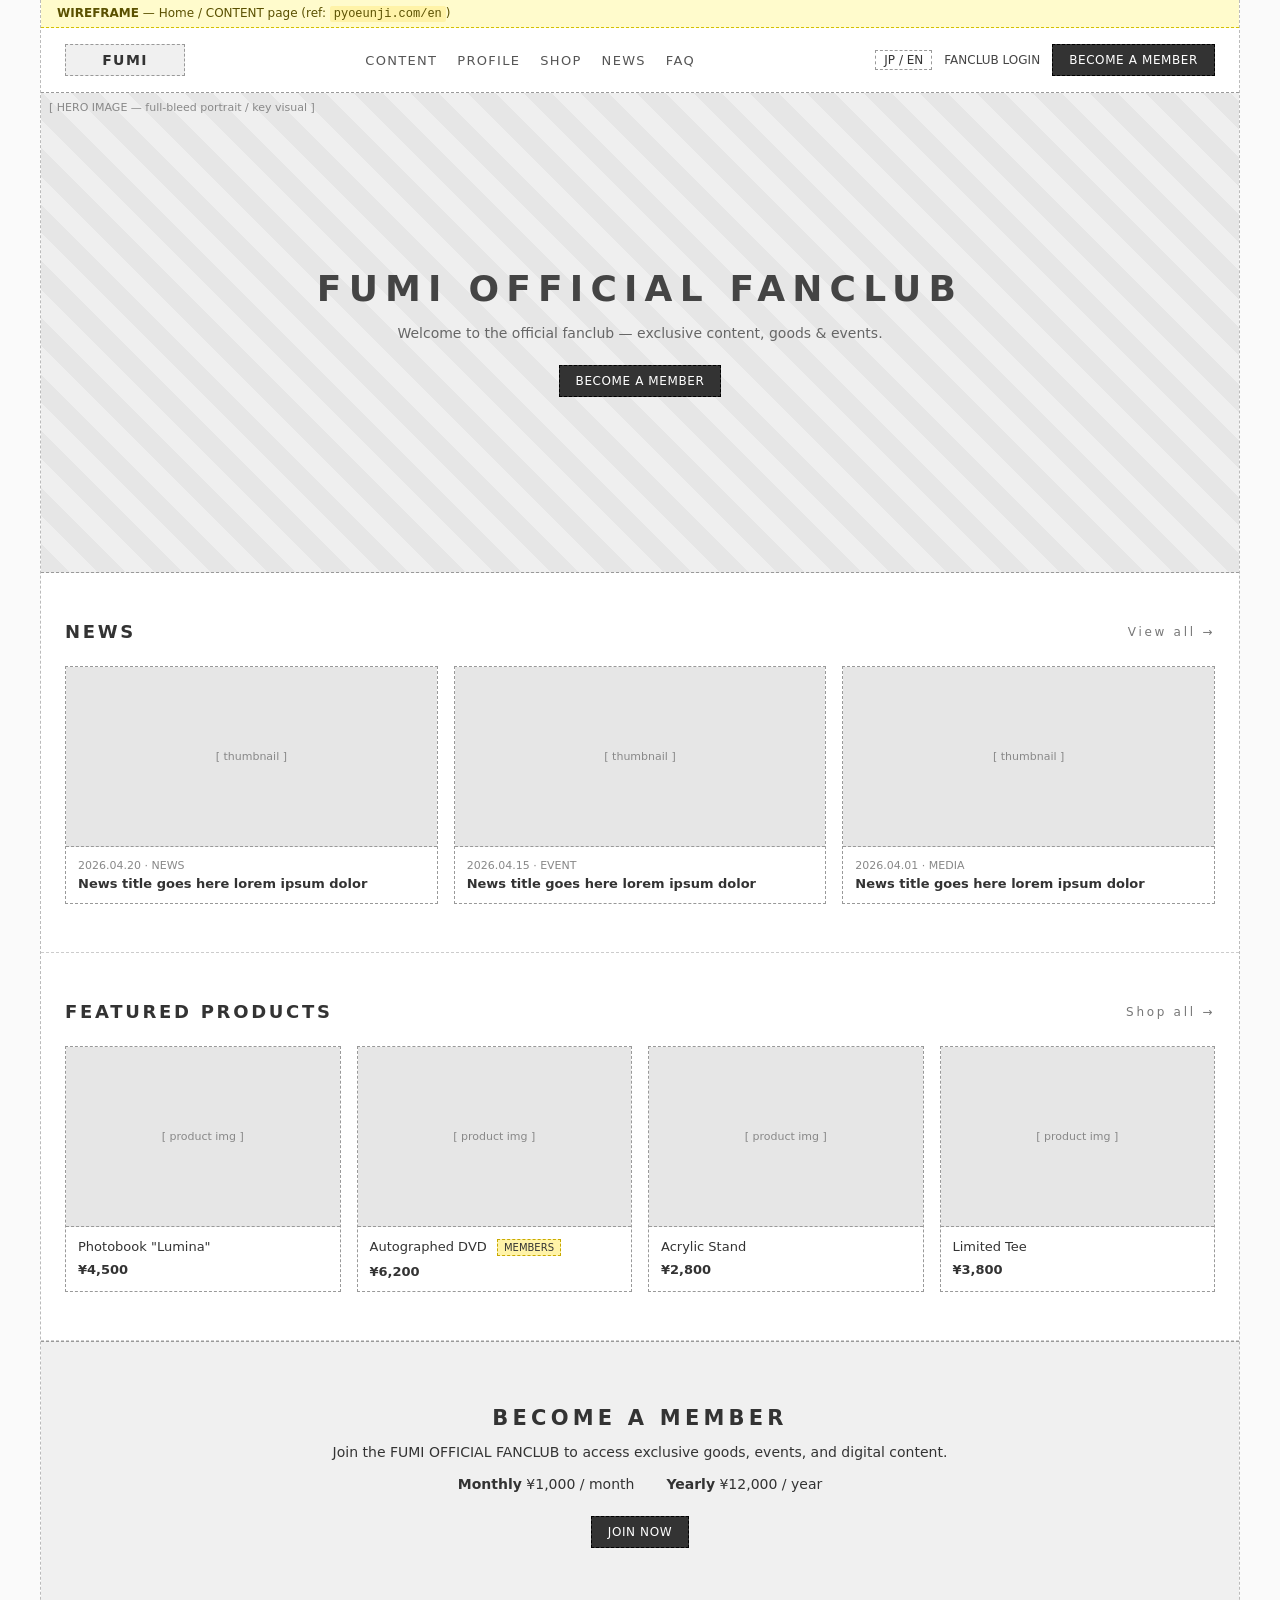
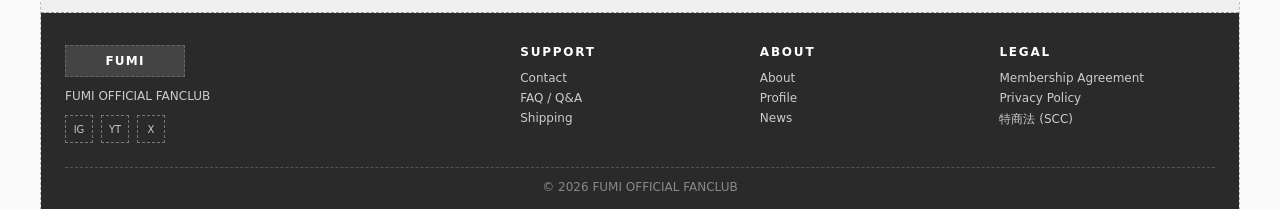
==== wireframes/index.html @ fd77c9ce "docs: add wireframes based on pyoeunji.com analysis Analyze pyoeunji.com (PYO EUNJI OFFICIAL FANCLUB" ====
<!DOCTYPE html>
<html lang="ja">
<head>
<meta charset="UTF-8" />
<meta name="viewport" content="width=device-width, initial-scale=1" />
<title>Wireframe — Home (CONTENT) | FUMI OFFICIAL FANCLUB</title>
<link rel="stylesheet" href="assets/wireframe.css" />
</head>
<body>
<div class="wf-page">

  <div class="wf-banner">
    <strong>WIREFRAME</strong> — Home / CONTENT page (ref: <code>pyoeunji.com/en</code>)
  </div>

  <!-- HEADER -->
  <header class="wf-header">
    <div class="wf-logo">FUMI</div>
    <nav class="wf-nav">
      <a href="index.html">CONTENT</a>
      <a href="profile.html">PROFILE</a>
      <a href="shop.html">SHOP</a>
      <a href="#">NEWS</a>
      <a href="#">FAQ</a>
    </nav>
    <div class="wf-actions">
      <span class="wf-lang">JP / EN</span>
      <a href="#">FANCLUB LOGIN</a>
      <a href="#" class="wf-btn primary">BECOME A MEMBER</a>
    </div>
  </header>

  <!-- HERO -->
  <section class="wf-hero">
    <span class="wf-img-label">[ HERO IMAGE — full-bleed portrait / key visual ]</span>
    <div class="wf-hero-text">
      <h1>FUMI OFFICIAL FANCLUB</h1>
      <p>Welcome to the official fanclub — exclusive content, goods &amp; events.</p>
      <a href="#" class="wf-btn primary">BECOME A MEMBER</a>
    </div>
  </section>

  <!-- LATEST NEWS -->
  <section class="wf-section">
    <h2>NEWS <a href="#">View all →</a></h2>
    <div class="wf-grid cols-3">
      <article class="wf-card">
        <div class="wf-img">[ thumbnail ]</div>
        <div class="wf-card-body">
          <div class="wf-meta">2026.04.20 · NEWS</div>
          <strong>News title goes here lorem ipsum dolor</strong>
        </div>
      </article>
      <article class="wf-card">
        <div class="wf-img">[ thumbnail ]</div>
        <div class="wf-card-body">
          <div class="wf-meta">2026.04.15 · EVENT</div>
          <strong>News title goes here lorem ipsum dolor</strong>
        </div>
      </article>
      <article class="wf-card">
        <div class="wf-img">[ thumbnail ]</div>
        <div class="wf-card-body">
          <div class="wf-meta">2026.04.01 · MEDIA</div>
          <strong>News title goes here lorem ipsum dolor</strong>
        </div>
      </article>
    </div>
  </section>

  <!-- FEATURED PRODUCTS -->
  <section class="wf-section">
    <h2>FEATURED PRODUCTS <a href="shop.html">Shop all →</a></h2>
    <div class="wf-grid cols-4">
      <article class="wf-card">
        <a href="product.html"><div class="wf-img">[ product img ]</div></a>
        <div class="wf-card-body">
          Photobook "Lumina"
          <div class="wf-price">¥4,500</div>
        </div>
      </article>
      <article class="wf-card">
        <a href="product.html"><div class="wf-img">[ product img ]</div></a>
        <div class="wf-card-body">
          Autographed DVD <span class="wf-badge">MEMBERS</span>
          <div class="wf-price">¥6,200</div>
        </div>
      </article>
      <article class="wf-card">
        <a href="product.html"><div class="wf-img">[ product img ]</div></a>
        <div class="wf-card-body">
          Acrylic Stand
          <div class="wf-price">¥2,800</div>
        </div>
      </article>
      <article class="wf-card">
        <a href="product.html"><div class="wf-img">[ product img ]</div></a>
        <div class="wf-card-body">
          Limited Tee
          <div class="wf-price">¥3,800</div>
        </div>
      </article>
    </div>
  </section>

  <!-- MEMBERSHIP BANNER -->
  <section class="wf-membership">
    <h2>BECOME A MEMBER</h2>
    <p>Join the FUMI OFFICIAL FANCLUB to access exclusive goods, events, and digital content.</p>
    <div class="wf-price-row">
      <span><strong>Monthly</strong> ¥1,000 / month</span>
      <span><strong>Yearly</strong> ¥12,000 / year</span>
    </div>
    <a href="#" class="wf-btn primary">JOIN NOW</a>
  </section>

  <!-- FOOTER -->
  <footer class="wf-footer">
    <div class="wf-foot-cols">
      <div>
        <div class="wf-logo" style="background:#444; color:#fff; border-color:#666;">FUMI</div>
        <p>FUMI OFFICIAL FANCLUB</p>
        <div class="wf-sns">
          <span>IG</span><span>YT</span><span>X</span>
        </div>
      </div>
      <div>
        <h4>SUPPORT</h4>
        <ul>
          <li><a href="#">Contact</a></li>
          <li><a href="#">FAQ / Q&amp;A</a></li>
          <li><a href="#">Shipping</a></li>
        </ul>
      </div>
      <div>
        <h4>ABOUT</h4>
        <ul>
          <li><a href="#">About</a></li>
          <li><a href="profile.html">Profile</a></li>
          <li><a href="#">News</a></li>
        </ul>
      </div>
      <div>
        <h4>LEGAL</h4>
        <ul>
          <li><a href="#">Membership Agreement</a></li>
          <li><a href="#">Privacy Policy</a></li>
          <li><a href="#">特商法 (SCC)</a></li>
        </ul>
      </div>
    </div>
    <div class="wf-copyright">© 2026 FUMI OFFICIAL FANCLUB</div>
  </footer>

</div>
</body>
</html>
---- wireframes/assets/wireframe.css ----
/* Low-fidelity wireframe styling — no real visual design, just structure */

* { box-sizing: border-box; }

html, body {
  margin: 0;
  padding: 0;
  font-family: system-ui, -apple-system, "Segoe UI", "Helvetica Neue", "Hiragino Sans", "Yu Gothic", sans-serif;
  font-size: 14px;
  color: #333;
  background: #fafafa;
}

a { color: #444; text-decoration: none; }
a:hover { text-decoration: underline; }

.wf-page {
  max-width: 1200px;
  margin: 0 auto;
  background: #fff;
  border-left: 1px dashed #bbb;
  border-right: 1px dashed #bbb;
  min-height: 100vh;
}

/* ── annotation banner ── */
.wf-banner {
  background: #fffbcc;
  border-bottom: 1px dashed #d4c200;
  padding: 6px 16px;
  font-size: 12px;
  color: #5a5000;
}
.wf-banner code { background: #fff3a8; padding: 1px 4px; border-radius: 2px; }

/* ── header ── */
.wf-header {
  display: flex;
  align-items: center;
  justify-content: space-between;
  padding: 16px 24px;
  border-bottom: 1px dashed #999;
}
.wf-logo {
  width: 120px;
  height: 32px;
  border: 1px dashed #999;
  display: flex;
  align-items: center;
  justify-content: center;
  font-weight: 600;
  letter-spacing: 0.1em;
  background: #f0f0f0;
}
.wf-nav {
  display: flex;
  gap: 20px;
  font-size: 13px;
  letter-spacing: 0.1em;
}
.wf-nav a { color: #555; }
.wf-actions {
  display: flex;
  gap: 12px;
  align-items: center;
  font-size: 12px;
}
.wf-lang {
  border: 1px dashed #999;
  padding: 2px 8px;
}
.wf-btn {
  display: inline-block;
  border: 1px dashed #555;
  background: #f5f5f5;
  padding: 8px 16px;
  font-size: 12px;
  letter-spacing: 0.05em;
  cursor: pointer;
}
.wf-btn.primary {
  background: #333;
  color: #fff;
  border: 1px dashed #000;
}

/* ── hero ── */
.wf-hero {
  position: relative;
  height: 480px;
  background: repeating-linear-gradient(
    45deg, #e6e6e6, #e6e6e6 20px, #efefef 20px, #efefef 40px
  );
  border-bottom: 1px dashed #999;
  display: flex;
  align-items: center;
  justify-content: center;
  text-align: center;
}
.wf-hero-text h1 {
  font-size: 36px;
  letter-spacing: 0.2em;
  margin: 0 0 16px;
  color: #444;
}
.wf-hero-text p {
  margin: 0 0 24px;
  color: #666;
}
.wf-hero .wf-img-label {
  position: absolute;
  top: 8px;
  left: 8px;
  font-size: 11px;
  color: #888;
}

/* ── sections ── */
.wf-section {
  padding: 48px 24px;
  border-bottom: 1px dashed #ccc;
}
.wf-section h2 {
  font-size: 18px;
  letter-spacing: 0.15em;
  margin: 0 0 24px;
  display: flex;
  justify-content: space-between;
  align-items: center;
}
.wf-section h2 a {
  font-size: 12px;
  font-weight: normal;
  color: #777;
}

/* ── grids ── */
.wf-grid {
  display: grid;
  gap: 16px;
}
.wf-grid.cols-3 { grid-template-columns: repeat(3, 1fr); }
.wf-grid.cols-4 { grid-template-columns: repeat(4, 1fr); }

.wf-card {
  border: 1px dashed #999;
  background: #fff;
  display: flex;
  flex-direction: column;
}
.wf-card .wf-img {
  height: 180px;
  background: #e6e6e6;
  border-bottom: 1px dashed #999;
  display: flex;
  align-items: center;
  justify-content: center;
  font-size: 11px;
  color: #888;
}
.wf-card .wf-card-body {
  padding: 12px;
  font-size: 13px;
}
.wf-card .wf-meta {
  font-size: 11px;
  color: #888;
  margin-bottom: 4px;
}
.wf-card .wf-price {
  margin-top: 8px;
  font-weight: 600;
}
.wf-badge {
  display: inline-block;
  font-size: 10px;
  padding: 2px 6px;
  background: #fff3a8;
  border: 1px dashed #c8a900;
  margin-left: 6px;
}

/* ── membership banner ── */
.wf-membership {
  text-align: center;
  background: #f0f0f0;
  padding: 64px 24px;
  border-top: 1px dashed #999;
  border-bottom: 1px dashed #999;
}
.wf-membership h2 {
  letter-spacing: 0.2em;
  margin: 0 0 8px;
}
.wf-membership .wf-price-row {
  display: flex;
  justify-content: center;
  gap: 32px;
  margin: 16px 0 24px;
  font-size: 14px;
}

/* ── footer ── */
.wf-footer {
  padding: 32px 24px 16px;
  background: #2a2a2a;
  color: #ccc;
  font-size: 12px;
}
.wf-footer .wf-foot-cols {
  display: grid;
  grid-template-columns: 2fr 1fr 1fr 1fr;
  gap: 24px;
  margin-bottom: 24px;
}
.wf-footer h4 {
  font-size: 12px;
  letter-spacing: 0.15em;
  color: #fff;
  margin: 0 0 12px;
}
.wf-footer ul {
  list-style: none;
  padding: 0;
  margin: 0;
}
.wf-footer li { margin-bottom: 6px; }
.wf-footer a { color: #ccc; }
.wf-footer .wf-sns {
  display: flex;
  gap: 8px;
  margin-top: 12px;
}
.wf-footer .wf-sns span {
  width: 28px;
  height: 28px;
  border: 1px dashed #777;
  display: inline-flex;
  align-items: center;
  justify-content: center;
  font-size: 10px;
}
.wf-footer .wf-copyright {
  border-top: 1px dashed #555;
  padding-top: 12px;
  text-align: center;
  color: #888;
}

/* ── profile page ── */
.wf-profile {
  display: grid;
  grid-template-columns: 1fr 1fr;
  gap: 32px;
  padding: 48px 24px;
}
.wf-profile .wf-portrait {
  height: 540px;
  background: #e6e6e6;
  border: 1px dashed #999;
  display: flex;
  align-items: center;
  justify-content: center;
  color: #888;
}
.wf-profile dl {
  display: grid;
  grid-template-columns: 100px 1fr;
  row-gap: 8px;
  margin: 16px 0 24px;
}
.wf-profile dt { color: #888; font-size: 12px; }

/* ── shop / collection ── */
.wf-shop-toolbar {
  display: flex;
  justify-content: space-between;
  align-items: center;
  padding: 16px 24px;
  border-bottom: 1px dashed #ccc;
  font-size: 12px;
}
.wf-shop-toolbar .wf-tabs span {
  padding: 6px 12px;
  border: 1px dashed #999;
  margin-right: 4px;
  background: #f5f5f5;
}
.wf-shop-toolbar .wf-tabs span.active {
  background: #333;
  color: #fff;
  border-color: #000;
}
.wf-pagination {
  text-align: center;
  padding: 32px 0;
}
.wf-pagination span {
  display: inline-block;
  padding: 6px 12px;
  border: 1px dashed #999;
  margin: 0 4px;
}

/* ── product detail ── */
.wf-product {
  display: grid;
  grid-template-columns: 1fr 1fr;
  gap: 32px;
  padding: 48px 24px;
  border-bottom: 1px dashed #ccc;
}
.wf-product .wf-gallery .wf-img {
  height: 480px;
  background: #e6e6e6;
  border: 1px dashed #999;
  display: flex;
  align-items: center;
  justify-content: center;
  color: #888;
  margin-bottom: 8px;
}
.wf-product .wf-thumbs {
  display: grid;
  grid-template-columns: repeat(4, 1fr);
  gap: 8px;
}
.wf-product .wf-thumbs .wf-img {
  height: 80px;
}
.wf-product .wf-info h1 {
  font-size: 24px;
  margin: 0 0 8px;
}
.wf-product .wf-info .wf-price-large {
  font-size: 22px;
  font-weight: 600;
  margin: 8px 0 24px;
}
.wf-product .wf-info label {
  display: block;
  font-size: 12px;
  color: #666;
  margin: 16px 0 4px;
}
.wf-product .wf-info select,
.wf-product .wf-info input {
  width: 100%;
  padding: 8px;
  border: 1px dashed #999;
  background: #fafafa;
}
.wf-product .wf-info .wf-cta-row {
  display: grid;
  grid-template-columns: 1fr 1fr;
  gap: 8px;
  margin-top: 24px;
}
.wf-tabs-section {
  padding: 32px 24px;
  border-bottom: 1px dashed #ccc;
}
.wf-tabs-section .wf-tab-headers {
  display: flex;
  border-bottom: 1px dashed #999;
  margin-bottom: 16px;
}
.wf-tabs-section .wf-tab-headers span {
  padding: 8px 16px;
  border: 1px dashed #999;
  border-bottom: none;
  background: #f5f5f5;
  margin-right: 4px;
  font-size: 12px;
}
.wf-tabs-section .wf-tab-headers span.active {
  background: #fff;
}
.wf-text-block {
  background: #f5f5f5;
  border: 1px dashed #ccc;
  padding: 16px;
  font-size: 12px;
  color: #888;
  line-height: 1.8;
}
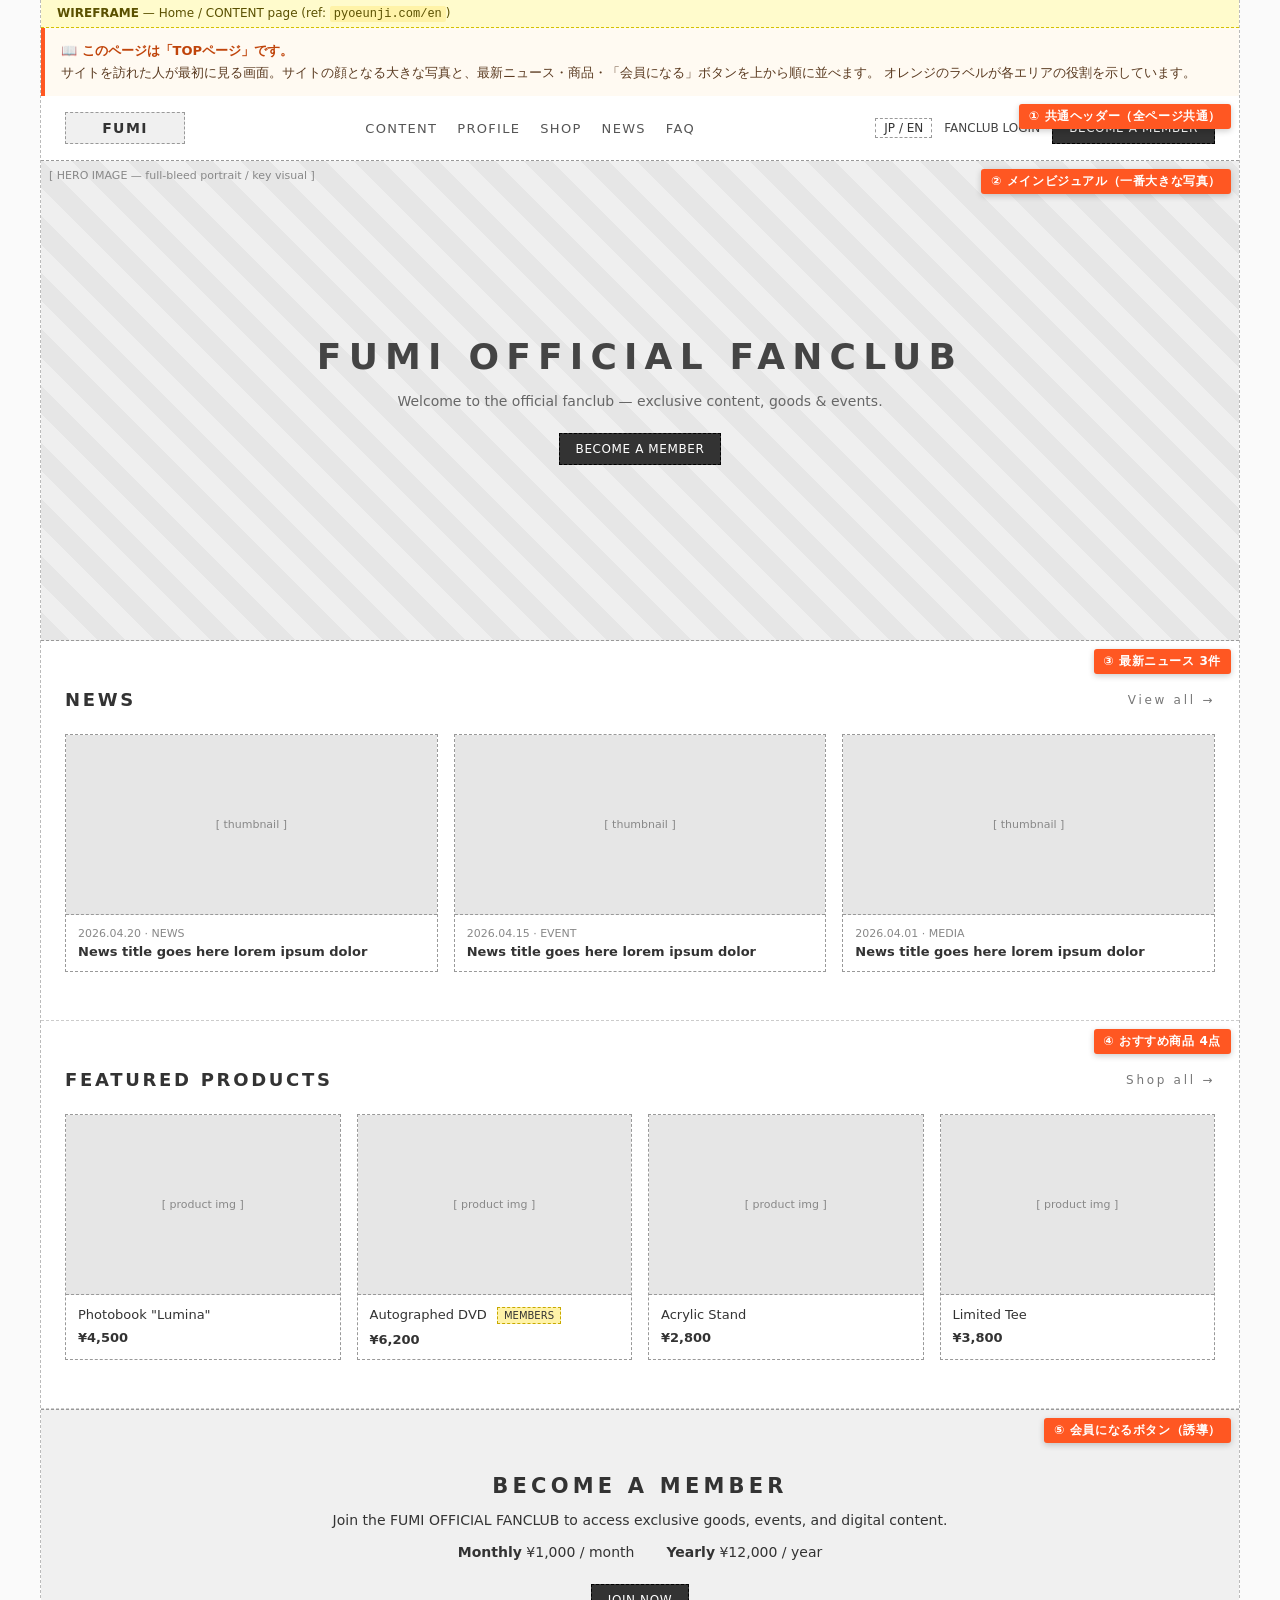
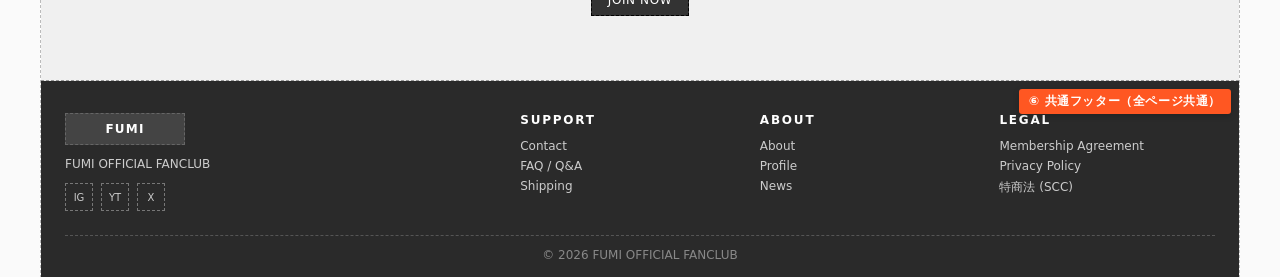
==== commit d24f4b66: "docs: add Japanese visual guide and annotations for non-engineers Add wireframes/guide.html as a non" ====
--- a/wireframes/index.html
+++ b/wireframes/index.html
@@ -13,8 +13,14 @@
     <strong>WIREFRAME</strong> — Home / CONTENT page (ref: <code>pyoeunji.com/en</code>)
   </div>
 
+  <div class="wf-explainer">
+    <strong>📖 このページは「TOPページ」です。</strong><br>
+    サイトを訪れた人が最初に見る画面。サイトの顔となる大きな写真と、最新ニュース・商品・「会員になる」ボタンを上から順に並べます。
+    オレンジのラベルが各エリアの役割を示しています。
+  </div>
+
   <!-- HEADER -->
-  <header class="wf-header">
+  <header class="wf-header wf-annot" data-annot="① 共通ヘッダー（全ページ共通）">
     <div class="wf-logo">FUMI</div>
     <nav class="wf-nav">
       <a href="index.html">CONTENT</a>
@@ -31,7 +37,7 @@
   </header>
 
   <!-- HERO -->
-  <section class="wf-hero">
+  <section class="wf-hero wf-annot" data-annot="② メインビジュアル（一番大きな写真）">
     <span class="wf-img-label">[ HERO IMAGE — full-bleed portrait / key visual ]</span>
     <div class="wf-hero-text">
       <h1>FUMI OFFICIAL FANCLUB</h1>
@@ -41,7 +47,7 @@
   </section>
 
   <!-- LATEST NEWS -->
-  <section class="wf-section">
+  <section class="wf-section wf-annot" data-annot="③ 最新ニュース 3件">
     <h2>NEWS <a href="#">View all →</a></h2>
     <div class="wf-grid cols-3">
       <article class="wf-card">
@@ -69,7 +75,7 @@
   </section>
 
   <!-- FEATURED PRODUCTS -->
-  <section class="wf-section">
+  <section class="wf-section wf-annot" data-annot="④ おすすめ商品 4点">
     <h2>FEATURED PRODUCTS <a href="shop.html">Shop all →</a></h2>
     <div class="wf-grid cols-4">
       <article class="wf-card">
@@ -104,7 +110,7 @@
   </section>
 
   <!-- MEMBERSHIP BANNER -->
-  <section class="wf-membership">
+  <section class="wf-membership wf-annot" data-annot="⑤ 会員になるボタン（誘導）">
     <h2>BECOME A MEMBER</h2>
     <p>Join the FUMI OFFICIAL FANCLUB to access exclusive goods, events, and digital content.</p>
     <div class="wf-price-row">
@@ -115,7 +121,7 @@
   </section>
 
   <!-- FOOTER -->
-  <footer class="wf-footer">
+  <footer class="wf-footer wf-annot" data-annot="⑥ 共通フッター（全ページ共通）">
     <div class="wf-foot-cols">
       <div>
         <div class="wf-logo" style="background:#444; color:#fff; border-color:#666;">FUMI</div>
--- a/wireframes/assets/wireframe.css
+++ b/wireframes/assets/wireframe.css
@@ -1,4 +1,57 @@
 /* Low-fidelity wireframe styling — no real visual design, just structure */
+
+/* ── 日本語解説オーバーレイ ── */
+.wf-annot {
+  position: relative;
+}
+.wf-annot::before {
+  content: attr(data-annot);
+  position: absolute;
+  top: 8px;
+  right: 8px;
+  background: #ff5722;
+  color: #fff;
+  padding: 4px 10px;
+  font-size: 12px;
+  font-weight: 600;
+  border-radius: 3px;
+  z-index: 10;
+  box-shadow: 0 2px 6px rgba(0,0,0,0.2);
+  letter-spacing: 0.05em;
+}
+.wf-annot-num {
+  display: inline-block;
+  width: 24px;
+  height: 24px;
+  background: #ff5722;
+  color: #fff;
+  border-radius: 50%;
+  text-align: center;
+  line-height: 24px;
+  font-size: 12px;
+  font-weight: 700;
+  margin-right: 6px;
+}
+.wf-explainer {
+  background: #fffaf2;
+  border-left: 4px solid #ff5722;
+  padding: 12px 16px;
+  margin: 0;
+  font-size: 13px;
+  color: #5a3a20;
+  line-height: 1.7;
+}
+.wf-explainer strong { color: #c0440a; }
+
+/* ── 印刷用 (PDF出力対応) ── */
+@media print {
+  .wf-banner, .wf-actions { display: none; }
+  .wf-page { border: none; box-shadow: none; }
+  body { background: #fff; }
+  .wf-section, .wf-hero, .wf-product, .wf-profile { page-break-inside: avoid; }
+  .wf-annot::before { box-shadow: none; }
+}
+
 
 * { box-sizing: border-box; }
 
